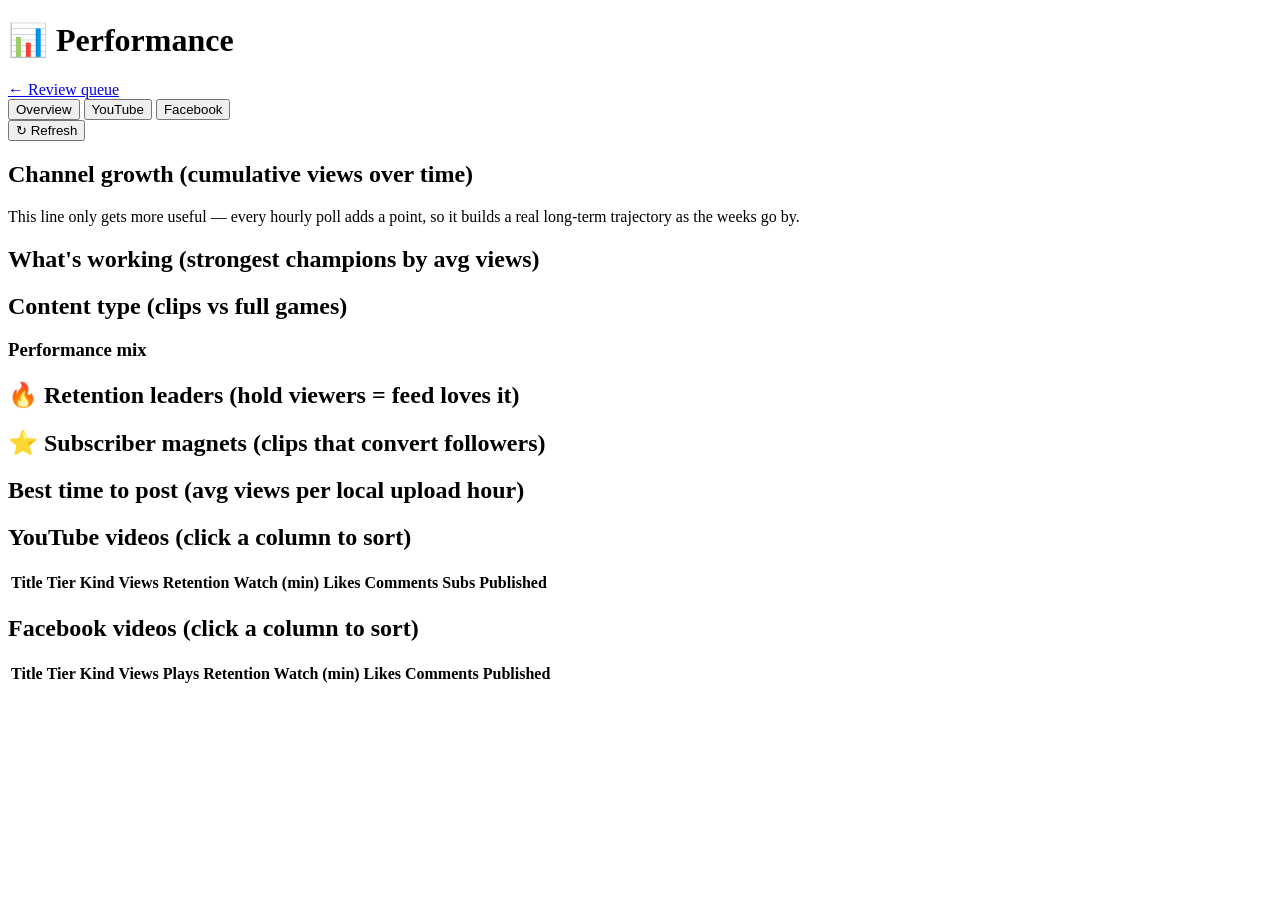
==== clipfarm/review/templates/metrics.html @ 9e0441ad "Initial commit: LeagueClipFarm ingest/metadata/publish pipeline Ascent recording ingest, Riot match " ====
<!DOCTYPE html>
<html lang="en">
<head>
  <meta charset="UTF-8" />
  <meta name="viewport" content="width=device-width, initial-scale=1" />
  <title>LeagueClipFarm Metrics</title>
  <link rel="stylesheet" href="/static/style.css" />
</head>
<body>
  <header>
    <h1>📊 Performance</h1>
    <a class="navlink" href="/">&larr; Review queue</a>
    <div class="tabs" role="tablist">
      <button class="tab active" data-tab="overview">Overview</button>
      <button class="tab" data-tab="youtube">YouTube</button>
      <button class="tab" data-tab="facebook">Facebook</button>
    </div>
    <div class="header-right">
      <span id="refresh-note" class="autopost-status"></span>
      <button id="refresh-btn" title="Fetch the latest stats from YouTube + Facebook now">↻ Refresh</button>
    </div>
  </header>

  <main class="metrics">
    <!-- ===================== OVERVIEW ===================== -->
    <section class="tab-panel active" data-panel="overview">
      <div id="ov-cards" class="stat-row"></div>

      <section class="panel">
        <div class="panel-head">
          <h2>Channel growth <span class="muted">(cumulative views over time)</span></h2>
          <div id="growth-legend" class="legend"></div>
        </div>
        <div id="growth-chart"></div>
        <p class="muted tiny">This line only gets more useful — every hourly poll adds a point, so it
          builds a real long-term trajectory as the weeks go by.</p>
      </section>

      <div class="two-col">
        <section class="panel">
          <h2>What's working <span class="muted">(strongest champions by avg views)</span></h2>
          <div id="champ-bars"></div>
        </section>
        <section class="panel">
          <h2>Content type <span class="muted">(clips vs full games)</span></h2>
          <div id="kind-bars"></div>
          <h3 class="sub">Performance mix</h3>
          <div id="tier-bar"></div>
        </section>
      </div>

      <div class="two-col">
        <section class="panel">
          <h2>🔥 Retention leaders <span class="muted">(hold viewers = feed loves it)</span></h2>
          <div id="retention-leaders" class="lead-list"></div>
        </section>
        <section class="panel">
          <h2>⭐ Subscriber magnets <span class="muted">(clips that convert followers)</span></h2>
          <div id="conversion-leaders" class="lead-list"></div>
        </section>
      </div>

      <section class="panel">
        <div class="panel-head">
          <h2>Best time to post <span class="muted">(avg views per local upload hour)</span></h2>
          <button id="apply-hours" class="apply-hours" hidden>Apply to auto-post</button>
        </div>
        <div id="besttime"></div>
        <span id="apply-note" class="autopost-status"></span>
      </section>
    </section>

    <!-- ===================== YOUTUBE ===================== -->
    <section class="tab-panel" data-panel="youtube">
      <div id="yt-cards" class="stat-row"></div>
      <section class="panel">
        <h2>YouTube videos <span class="muted">(click a column to sort)</span></h2>
        <div class="table-scroll">
          <table class="vtable" data-platform="youtube">
            <thead>
              <tr>
                <th data-sort="title">Title</th>
                <th data-sort="tier">Tier</th>
                <th data-sort="kind">Kind</th>
                <th class="num" data-sort="views">Views</th>
                <th class="num" data-sort="avg_view_pct">Retention</th>
                <th class="num" data-sort="watch_time_minutes">Watch (min)</th>
                <th class="num" data-sort="likes">Likes</th>
                <th class="num" data-sort="comments">Comments</th>
                <th class="num" data-sort="subscribers_gained">Subs</th>
                <th data-sort="published_at">Published</th>
              </tr>
            </thead>
            <tbody></tbody>
          </table>
        </div>
        <p class="empty muted" hidden>No YouTube stats yet.</p>
      </section>
    </section>

    <!-- ===================== FACEBOOK ===================== -->
    <section class="tab-panel" data-panel="facebook">
      <div id="fb-cards" class="stat-row"></div>
      <section class="panel">
        <h2>Facebook videos <span class="muted">(click a column to sort)</span></h2>
        <div class="table-scroll">
          <table class="vtable" data-platform="facebook">
            <thead>
              <tr>
                <th data-sort="title">Title</th>
                <th data-sort="tier">Tier</th>
                <th data-sort="kind">Kind</th>
                <th class="num" data-sort="views">Views</th>
                <th class="num" data-sort="reel_plays">Plays</th>
                <th class="num" data-sort="avg_view_pct">Retention</th>
                <th class="num" data-sort="watch_time_minutes">Watch (min)</th>
                <th class="num" data-sort="likes">Likes</th>
                <th class="num" data-sort="comments">Comments</th>
                <th data-sort="published_at">Published</th>
              </tr>
            </thead>
            <tbody></tbody>
          </table>
        </div>
        <p class="empty muted" hidden>No Facebook stats yet.</p>
      </section>
    </section>
  </main>
  <script src="/static/metrics.js"></script>
</body>
</html>
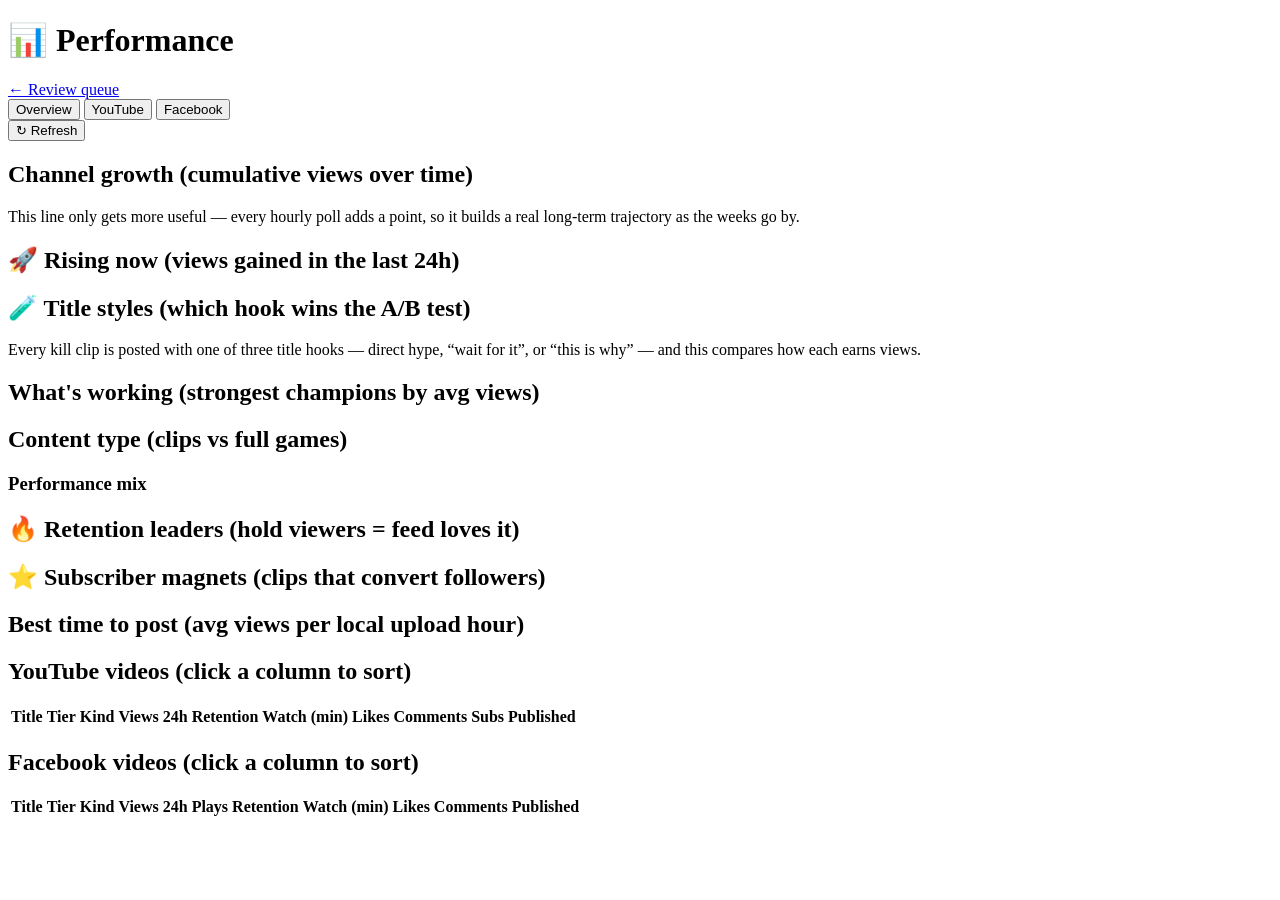
==== commit 77d1f0f2: "Growth pass: title A/B tracking, 24h velocity, loop-friendly edits, watermark Optimizing for views +" ====
--- a/clipfarm/review/templates/metrics.html
+++ b/clipfarm/review/templates/metrics.html
@@ -35,6 +35,19 @@
         <p class="muted tiny">This line only gets more useful — every hourly poll adds a point, so it
           builds a real long-term trajectory as the weeks go by.</p>
       </section>
+
+      <div class="two-col">
+        <section class="panel">
+          <h2>🚀 Rising now <span class="muted">(views gained in the last 24h)</span></h2>
+          <div id="rising" class="lead-list"></div>
+        </section>
+        <section class="panel">
+          <h2>🧪 Title styles <span class="muted">(which hook wins the A/B test)</span></h2>
+          <div id="variant-bars"></div>
+          <p class="muted tiny">Every kill clip is posted with one of three title hooks — direct hype,
+            “wait for it”, or “this is why” — and this compares how each earns views.</p>
+        </section>
+      </div>
 
       <div class="two-col">
         <section class="panel">
@@ -83,6 +96,7 @@
                 <th data-sort="tier">Tier</th>
                 <th data-sort="kind">Kind</th>
                 <th class="num" data-sort="views">Views</th>
+                <th class="num" data-sort="views_24h" title="Views gained in the last 24 hours">24h</th>
                 <th class="num" data-sort="avg_view_pct">Retention</th>
                 <th class="num" data-sort="watch_time_minutes">Watch (min)</th>
                 <th class="num" data-sort="likes">Likes</th>
@@ -111,6 +125,7 @@
                 <th data-sort="tier">Tier</th>
                 <th data-sort="kind">Kind</th>
                 <th class="num" data-sort="views">Views</th>
+                <th class="num" data-sort="views_24h" title="Views gained in the last 24 hours">24h</th>
                 <th class="num" data-sort="reel_plays">Plays</th>
                 <th class="num" data-sort="avg_view_pct">Retention</th>
                 <th class="num" data-sort="watch_time_minutes">Watch (min)</th>
